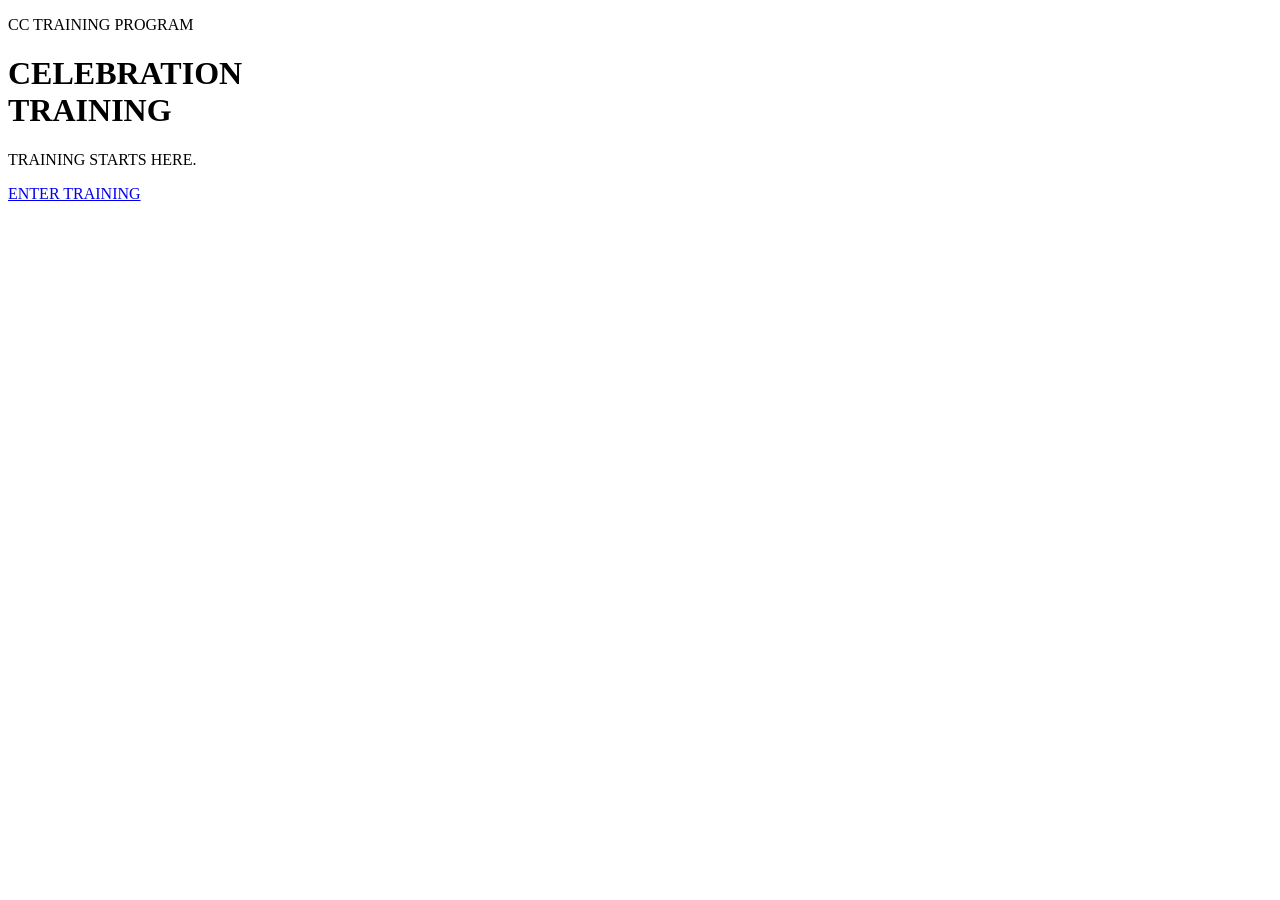
==== index.html @ 44d923e2 "Add initial HTML structure for training page" ====
<!DOCTYPE html>
<html lang="en">

<head>
    <meta charset="UTF-8">
    <meta name="viewport" content="width=device-width, initial-scale=1.0">

    <title>Celebration Training</title>

    <!-- Military stencil font -->
    <link rel="preconnect" href="https://fonts.googleapis.com">
    <link rel="preconnect" href="https://fonts.gstatic.com" crossorigin>
    <link href="https://fonts.googleapis.com/css2?family=Stardos+Stencil:wght@400;700&display=swap" rel="stylesheet">

    <link rel="stylesheet" href="style.css">
</head>

<body>

    <main class="hero">

        <div class="top-line"></div>

        <p class="small-title">
            CC TRAINING PROGRAM
        </p>

        <h1>
            CELEBRATION<br>
            TRAINING
        </h1>

        <p class="subtitle">
            TRAINING STARTS HERE.
        </p>

        <a class="training-button" href="#">
            ENTER TRAINING
        </a>

        <div class="bottom-line"></div>

    </main>

</body>

</html>
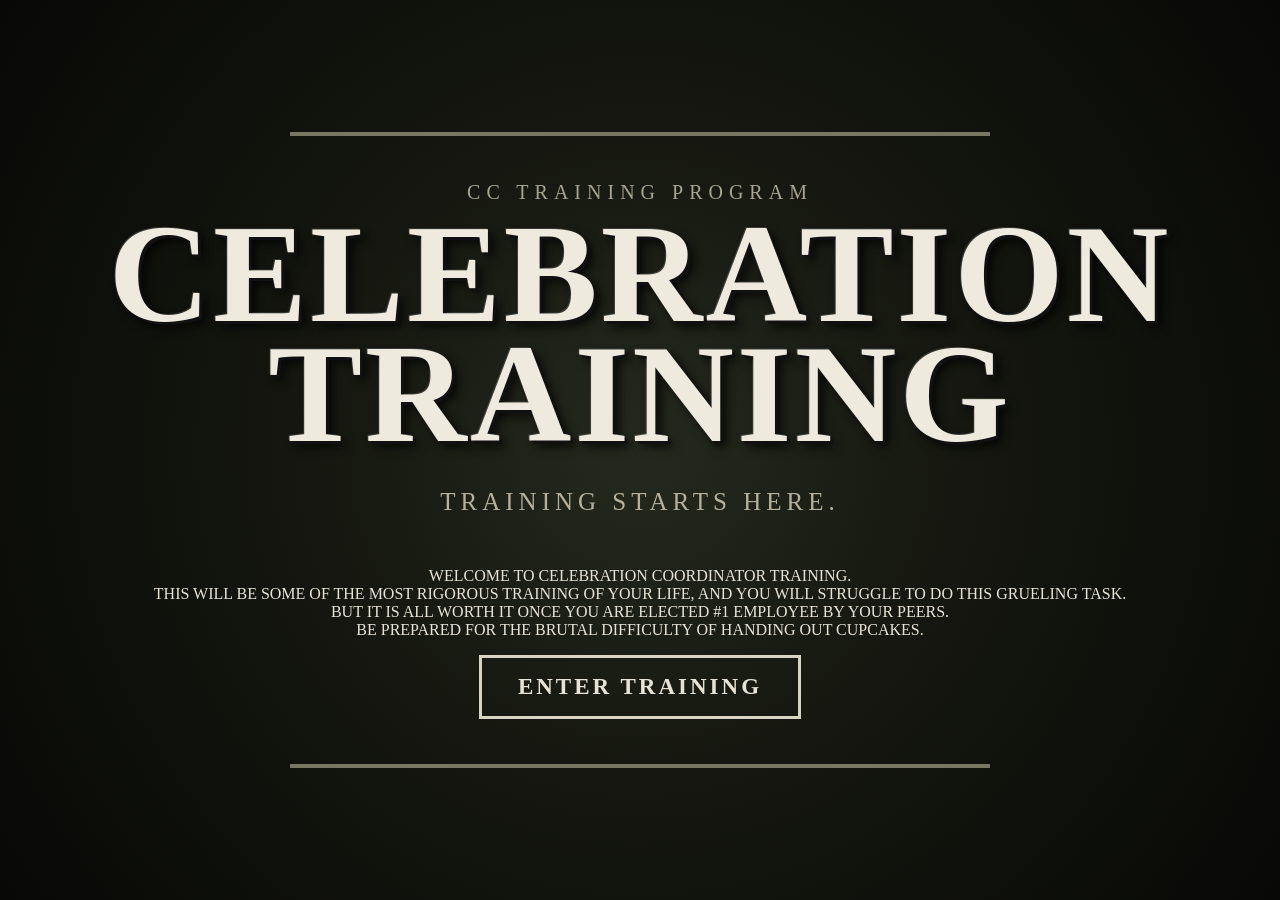
==== commit 093942c7: "Enhance training section with introduction and details Added introductory text and updated training " ====
--- a/index.html
+++ b/index.html
@@ -30,13 +30,22 @@
             TRAINING
         </h1>
 
-        <p class="subtitle">
-            TRAINING STARTS HERE.
-        </p>
 
-        <a class="training-button" href="#">
-            ENTER TRAINING
-        </a>
+<p class="subtitle">
+    TRAINING STARTS HERE.
+</p>
+
+<p class="intro-text">
+    WELCOME TO CELEBRATION COORDINATOR TRAINING.<br>
+    THIS WILL BE SOME OF THE MOST RIGOROUS TRAINING OF YOUR LIFE, AND YOU WILL STRUGGLE TO DO THIS GRUELING TASK.<br>
+    BUT IT IS ALL WORTH IT ONCE YOU ARE ELECTED #1 EMPLOYEE BY YOUR PEERS.<br>
+    BE PREPARED FOR THE BRUTAL DIFFICULTY OF HANDING OUT CUPCAKES.
+</p>
+
+<a class="training-button" href="#">
+    ENTER TRAINING
+</a>
+     
 
         <div class="bottom-line"></div>
 
--- a/style.css
+++ b/style.css
@@ -0,0 +1,218 @@
+/* -------------------- */
+/* RESET */
+/* -------------------- */
+
+* {
+    box-sizing: border-box;
+}
+
+html {
+    scroll-behavior: smooth;
+}
+
+body {
+    margin: 0;
+
+    background:
+        radial-gradient(
+            circle at center,
+            #25291d 0%,
+            #14160f 45%,
+            #080906 100%
+        );
+
+    color: #e8e4d5;
+
+    font-family: "Stardos Stencil", serif;
+
+    min-height: 100vh;
+}
+
+
+/* -------------------- */
+/* BACKGROUND TEXTURE */
+/* -------------------- */
+
+body::before {
+    content: "";
+
+    position: fixed;
+
+    inset: 0;
+
+    pointer-events: none;
+
+    opacity: 0.12;
+
+    background-image:
+        repeating-linear-gradient(
+            0deg,
+            transparent,
+            transparent 3px,
+            rgba(255,255,255,0.06) 4px
+        );
+
+    z-index: 100;
+}
+
+
+/* -------------------- */
+/* MAIN PAGE */
+/* -------------------- */
+
+.hero {
+    min-height: 100vh;
+
+    display: flex;
+
+    flex-direction: column;
+
+    justify-content: center;
+
+    align-items: center;
+
+    text-align: center;
+
+    padding: 40px 20px;
+}
+
+
+/* -------------------- */
+/* SMALL HEADER */
+/* -------------------- */
+
+.small-title {
+    font-size: 20px;
+
+    letter-spacing: 6px;
+
+    margin-bottom: 10px;
+
+    color: #a7a48f;
+}
+
+
+/* -------------------- */
+/* MAIN TITLE */
+/* -------------------- */
+
+h1 {
+    margin: 0;
+
+    font-size: clamp(65px, 11vw, 150px);
+
+    line-height: 0.85;
+
+    font-weight: 700;
+
+    letter-spacing: 3px;
+
+    text-transform: uppercase;
+
+    color: #eeeadd;
+
+    text-shadow:
+        3px 3px 0 #111,
+        -1px -1px 0 rgba(255,255,255,0.15),
+        6px 6px 10px rgba(0,0,0,0.8);
+}
+
+
+/* -------------------- */
+/* SUBTITLE */
+/* -------------------- */
+
+.subtitle {
+    margin-top: 35px;
+
+    margin-bottom: 35px;
+
+    font-size: 25px;
+
+    letter-spacing: 5px;
+
+    color: #b6b19c;
+}
+
+
+/* -------------------- */
+/* BUTTON */
+/* -------------------- */
+
+.training-button {
+    display: inline-block;
+
+    padding: 16px 36px;
+
+    border: 3px solid #d8d4c4;
+
+    color: #e8e4d5;
+
+    text-decoration: none;
+
+    font-size: 23px;
+
+    font-weight: 700;
+
+    letter-spacing: 3px;
+
+    transition: 0.15s;
+}
+
+.training-button:hover {
+    background: #d8d4c4;
+
+    color: #111;
+
+    transform: scale(1.04);
+}
+
+
+/* -------------------- */
+/* MILITARY LINES */
+/* -------------------- */
+
+.top-line,
+.bottom-line {
+    width: min(700px, 80vw);
+
+    height: 4px;
+
+    background: #777763;
+
+    margin: 30px 0;
+}
+
+.top-line {
+    margin-bottom: 25px;
+}
+
+.bottom-line {
+    margin-top: 45px;
+}
+
+
+/* -------------------- */
+/* PHONE SUPPORT */
+/* -------------------- */
+
+@media (max-width: 600px) {
+
+    .small-title {
+        font-size: 14px;
+
+        letter-spacing: 3px;
+    }
+
+    .subtitle {
+        font-size: 17px;
+
+        letter-spacing: 3px;
+    }
+
+    .training-button {
+        font-size: 18px;
+
+        padding: 14px 25px;
+    }
+}
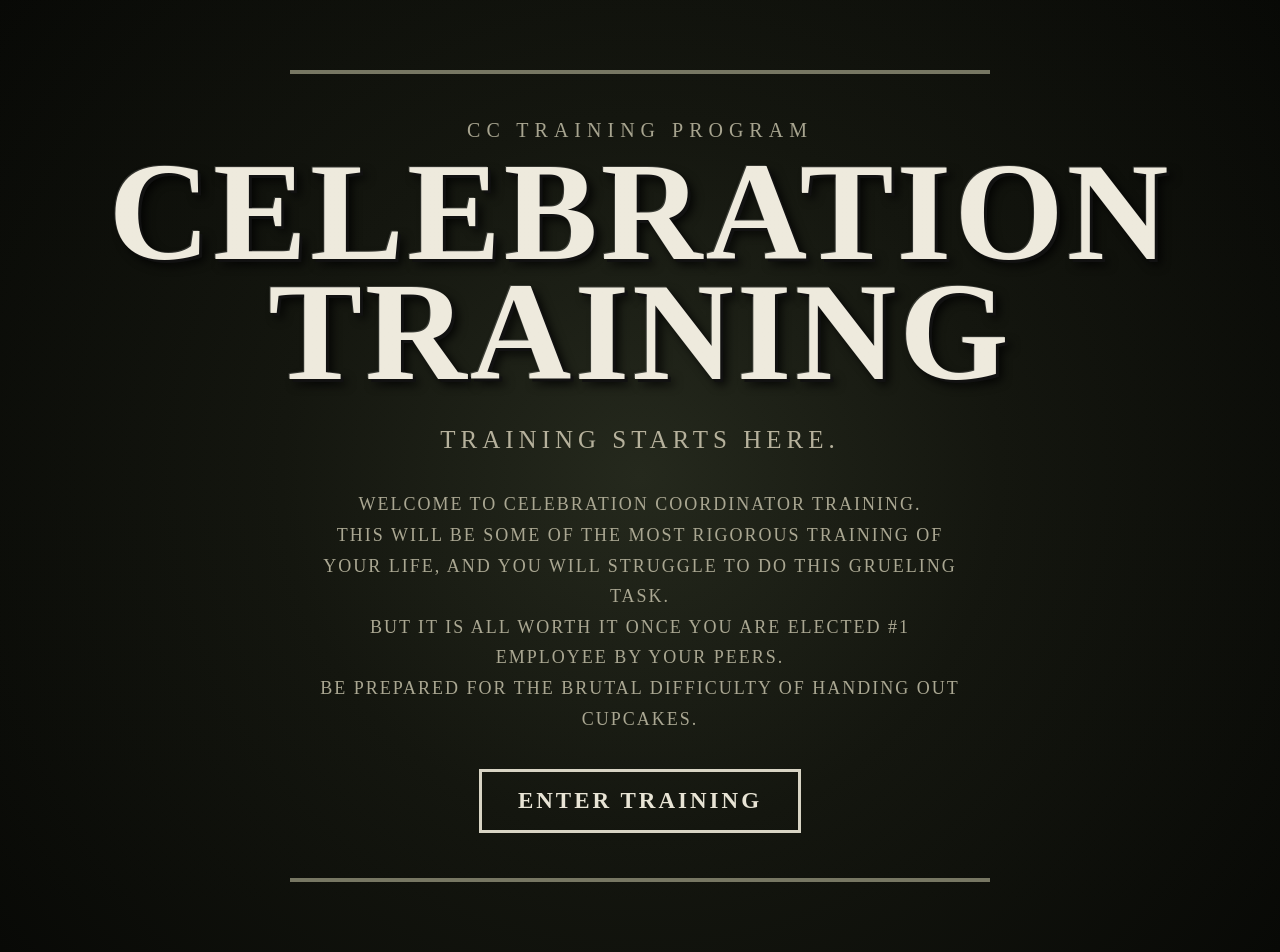
==== commit b096c0bc: "Update training button link to training.html" ====
--- a/index.html
+++ b/index.html
@@ -42,7 +42,7 @@
     BE PREPARED FOR THE BRUTAL DIFFICULTY OF HANDING OUT CUPCAKES.
 </p>
 
-<a class="training-button" href="#">
+<a class="training-button" href="training.html">
     ENTER TRAINING
 </a>
      
--- a/style.css
+++ b/style.css
@@ -191,28 +191,35 @@
     margin-top: 45px;
 }
 
-
+.intro-text {
+    max-width: 650px;
+    margin: 0 0 35px 0;
+    font-size: 18px;
+    line-height: 1.7;
+    letter-spacing: 2px;
+    color: #aaa792;
+}
 /* -------------------- */
 /* PHONE SUPPORT */
 /* -------------------- */
 
 @media (max-width: 600px) {
 
-    .small-title {
+        .small-title {
         font-size: 14px;
-
         letter-spacing: 3px;
     }
 
     .subtitle {
         font-size: 17px;
-
         letter-spacing: 3px;
     }
 
     .training-button {
         font-size: 18px;
-
         padding: 14px 25px;
     }
-}
+
+
+
+}
